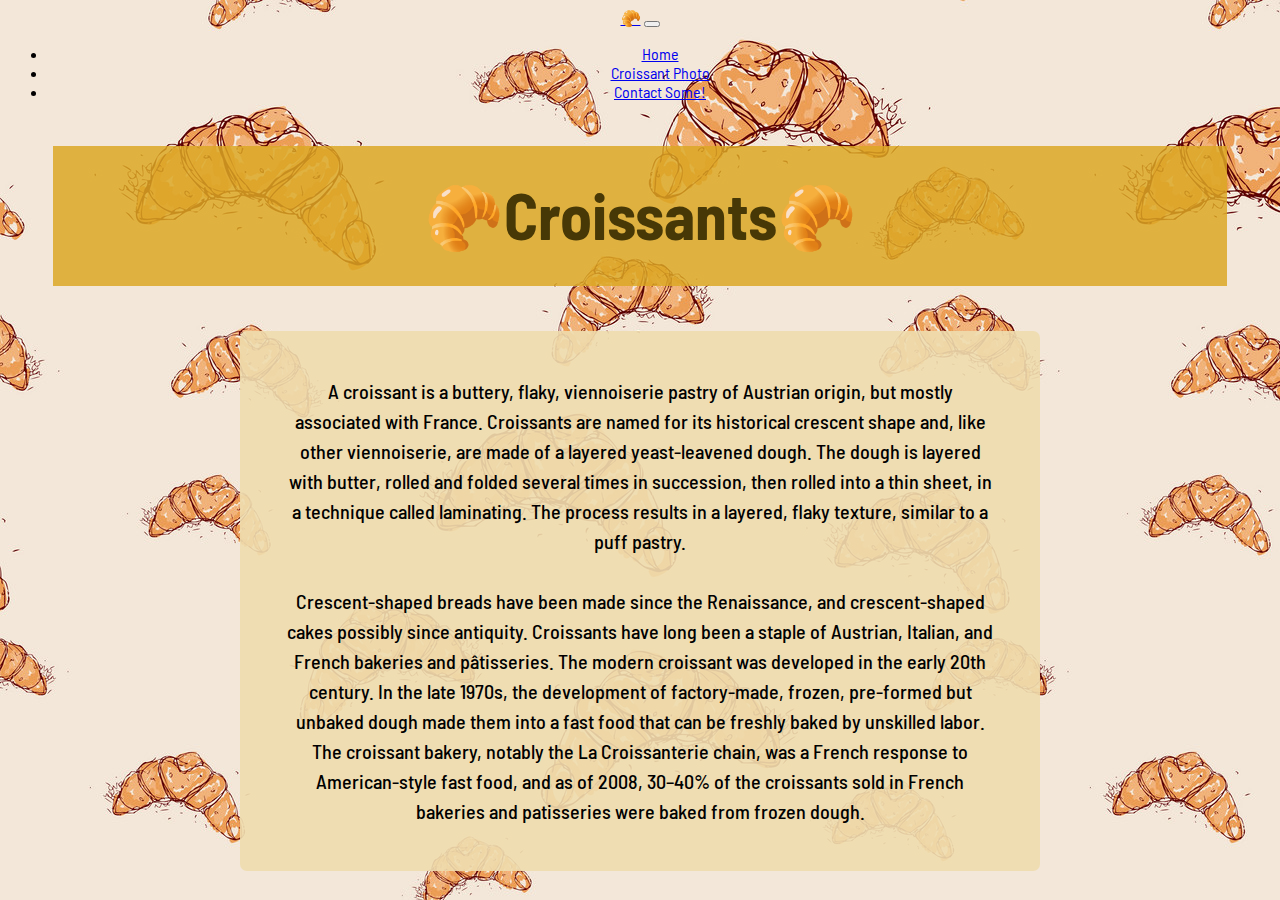
==== index.html @ 992ffbdb "Formatted and added images to Croissant Photo Page" ====
<!DOCTYPE html>
<html lang="en">
  <head>
    <meta charset="UTF-8" />
    <meta http-equiv="X-UA-Compatible" content="IE=edge" />
    <meta name="viewport" content="width=device-width, initial-scale=1.0" />
    <title>Home</title>

    <!---GOOGLE FONTS-->
    <link rel="preconnect" href="https://fonts.googleapis.com" />
    <link rel="preconnect" href="https://fonts.gstatic.com" crossorigin />
    <link
      href="https://fonts.googleapis.com/css2?family=Barlow+Semi+Condensed:ital,wght@0,100;0,200;0,300;0,400;0,500;0,600;0,700;0,800;0,900;1,100;1,200;1,300;1,400;1,500;1,600;1,700;1,800;1,900&display=swap"
      rel="stylesheet"
    />

    <!--BOOTSTRAP CSS-->

    <link
      href="https://cdn.jsdelivr.net/npm/bootstrap@5.0.2/dist/css/bootstrap.min.css"
      rel="stylesheet"
      integrity="sha384-EVSTQN3/azprG1Anm3QDgpJLIm9Nao0Yz1ztcQTwFspd3yD65VohhpuuCOmLASjC"
      crossorigin="anonymous"
    />

    <!--BOOTSTRAP JS-->

    <script
      src="https://cdn.jsdelivr.net/npm/bootstrap@5.0.2/dist/js/bootstrap.bundle.min.js"
      integrity="sha384-MrcW6ZMFYlzcLA8Nl+NtUVF0sA7MsXsP1UyJoMp4YLEuNSfAP+JcXn/tWtIaxVXM"
      crossorigin="anonymous"
    ></script>

    <link rel="stylesheet" href="/styles/index.css" />
  </head>
  <body>
    <!--NAVBAR-->

    <nav class="navbar navbar-expand-lg navbar-light bg-light text-center">
      <div class="container">
        <a class="navbar-brand" href="#">🥐</a>
        <button
          class="navbar-toggler"
          type="button"
          data-bs-toggle="collapse"
          data-bs-target="#navbarNav"
          aria-controls="navbarNav"
          aria-expanded="false"
          aria-label="Toggle navigation"
        >
          <span class="navbar-toggler-icon"></span>
        </button>
        <div class="collapse navbar-collapse" id="navbarNav">
          <ul class="navbar-nav">
            <li class="nav-item">
              <a class="nav-link active" aria-current="page" href="/index.html"
                >Home</a
              >
            </li>
            <li class="nav-item">
              <a class="nav-link" href="/photo.html">Croissant Photo</a>
            </li>
            <li class="nav-item">
              <a class="nav-link" href="/contact.html">Contact Some!</a>
            </li>
          </ul>
        </div>
      </div>
    </nav>

    <h1>🥐Croissants🥐</h1>

    <section class="text-container">
      <p>
        A croissant is a buttery, flaky, viennoiserie pastry of Austrian origin,
        but mostly associated with France. Croissants are named for its
        historical crescent shape and, like other viennoiserie, are made of a
        layered yeast-leavened dough. The dough is layered with butter, rolled
        and folded several times in succession, then rolled into a thin sheet,
        in a technique called laminating. The process results in a layered,
        flaky texture, similar to a puff pastry.
        <br />
        <br />
        Crescent-shaped breads have been made since the Renaissance, and
        crescent-shaped cakes possibly since antiquity. Croissants have long
        been a staple of Austrian, Italian, and French bakeries and pâtisseries.
        The modern croissant was developed in the early 20th century. In the
        late 1970s, the development of factory-made, frozen, pre-formed but
        unbaked dough made them into a fast food that can be freshly baked by
        unskilled labor. The croissant bakery, notably the La Croissanterie
        chain, was a French response to American-style fast food, and as of
        2008, 30–40% of the croissants sold in French bakeries and patisseries
        were baked from frozen dough.
      </p>
    </section>
  </body>
</html>
---- styles/index.css ----
:root {
  --primary-colour: #dba724d7;
  --secondary-colour: #eedcaee8;
}

body {
  display: block;
  text-align: center;
  font-family: "Barlow Semi Condensed", sans-serif;
  background-image: url(/images/croissant-background.jpg);
}

h1 {
  font-size: 48pt;
  margin: 45px;
  background-color: var(--primary-colour);
  padding: 30px;
  display: flex;
  justify-content: center;
  color: rgb(71, 56, 6);
}

p {
  font-size: 15pt;
  line-height: 1.5;
  font-weight: 500;
  margin-top: 30px;
  background-color: var(--secondary-colour);
  padding: 45px;
  border-radius: 7px;
}

.text-container {
  max-width: 800px;
  text-align: center;
  display: block;
  margin: 0 auto;
}
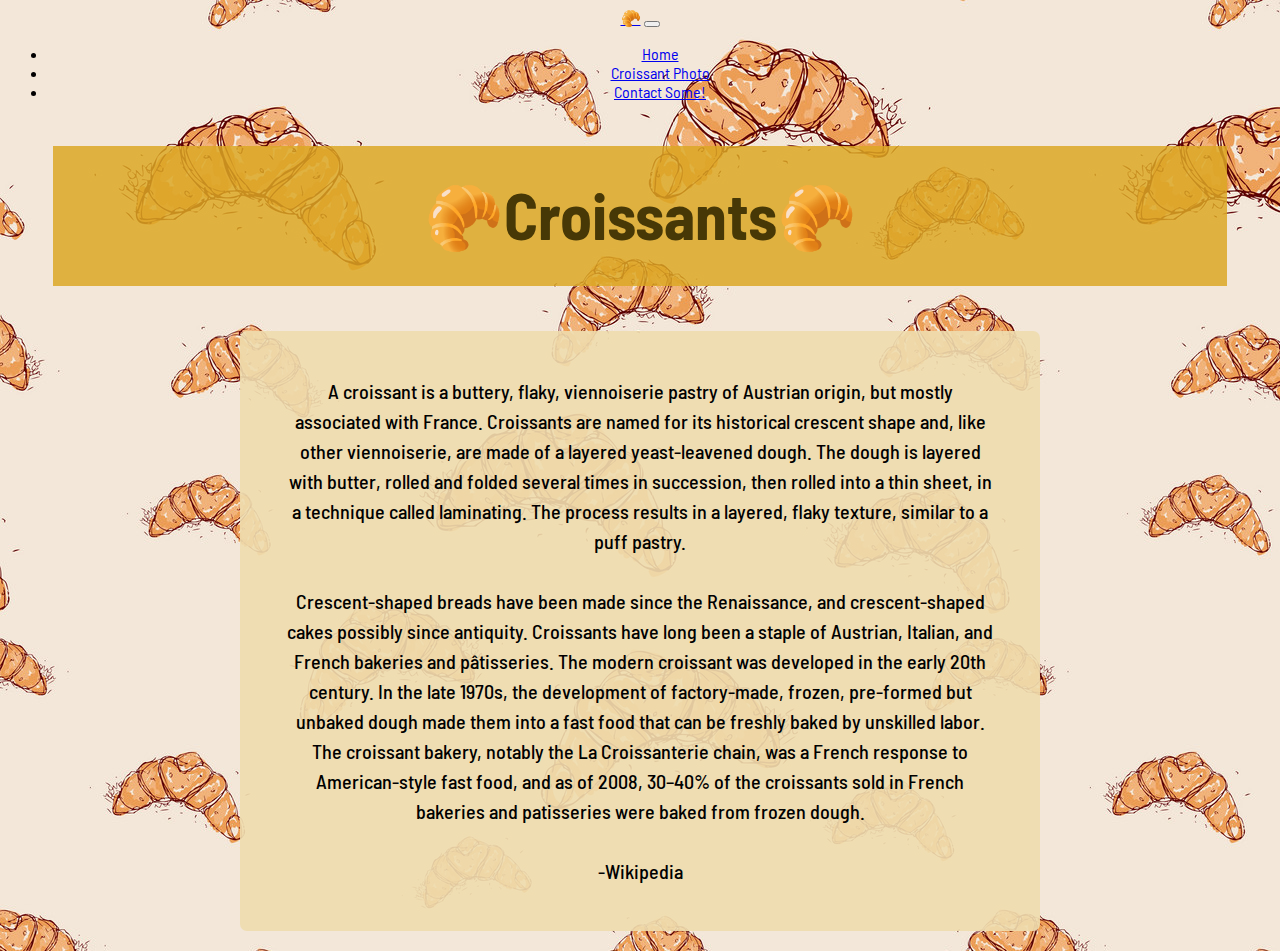
==== commit 8e7b368c: "Added author on homepage" ====
--- a/index.html
+++ b/index.html
@@ -91,6 +91,9 @@
         chain, was a French response to American-style fast food, and as of
         2008, 30–40% of the croissants sold in French bakeries and patisseries
         were baked from frozen dough.
+        <br />
+        <br />
+        -Wikipedia
       </p>
     </section>
   </body>
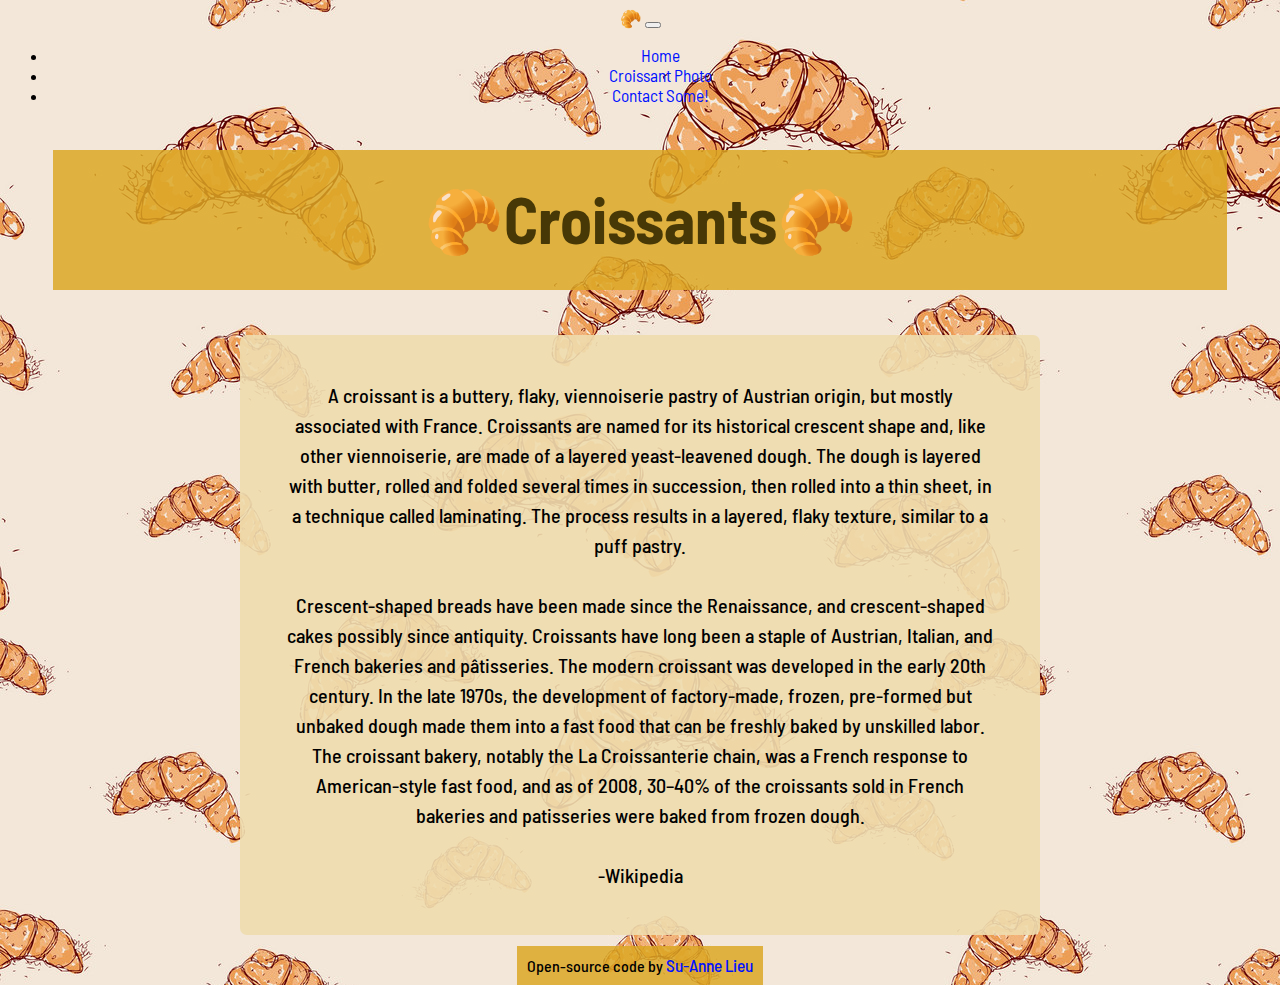
==== commit 74239450: "Added Footer" ====
--- a/index.html
+++ b/index.html
@@ -96,5 +96,12 @@
         -Wikipedia
       </p>
     </section>
+
+    <footer>
+      <span class="footer">
+        Open-source code by
+        <a href="https://linkedin.com/in/su-anne-lieu">Su-Anne Lieu</a>
+      </span>
+    </footer>
   </body>
 </html>
--- a/styles/index.css
+++ b/styles/index.css
@@ -30,9 +30,31 @@
   border-radius: 7px;
 }
 
+footer {
+  font-weight: 500;
+}
+
+a {
+  cursor: pointer;
+  font-size: 13pt;
+  text-decoration: none;
+  color: rgb(0, 17, 255);
+  transition: all 150ms ease-in-out;
+}
+
+a:hover {
+  text-decoration: underline;
+  color: black;
+}
+
 .text-container {
   max-width: 800px;
   text-align: center;
   display: block;
   margin: 0 auto;
 }
+
+.footer {
+  background-color: var(--primary-colour);
+  padding: 10px;
+}
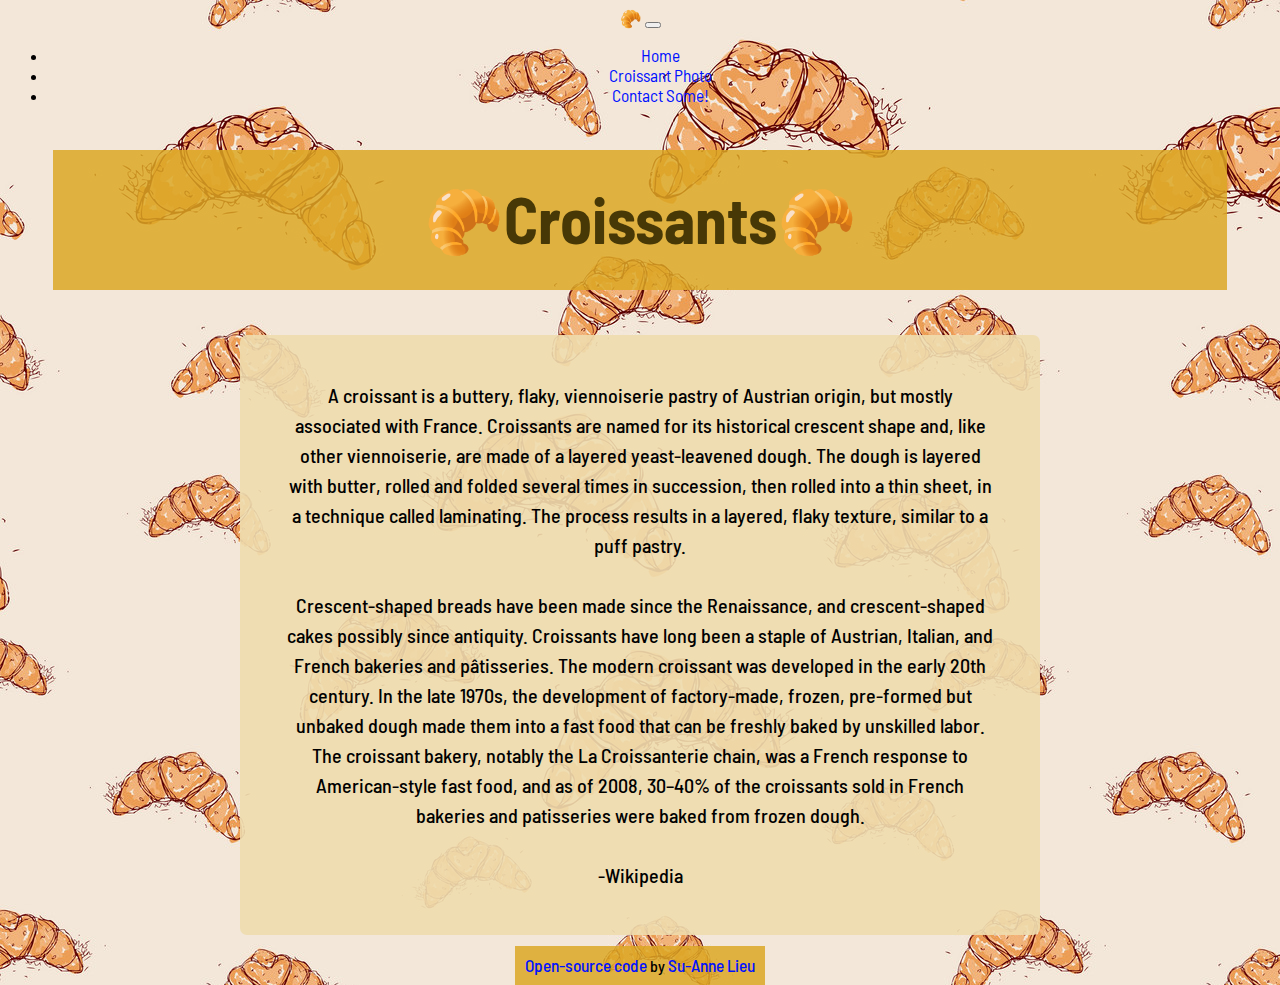
==== commit 73eab85b: "Updated Footer" ====
--- a/index.html
+++ b/index.html
@@ -99,7 +99,7 @@
 
     <footer>
       <span class="footer">
-        Open-source code by
+        <a href="https://github.com/SueL28/Croissant">Open-source code</a> by
         <a href="https://linkedin.com/in/su-anne-lieu">Su-Anne Lieu</a>
       </span>
     </footer>
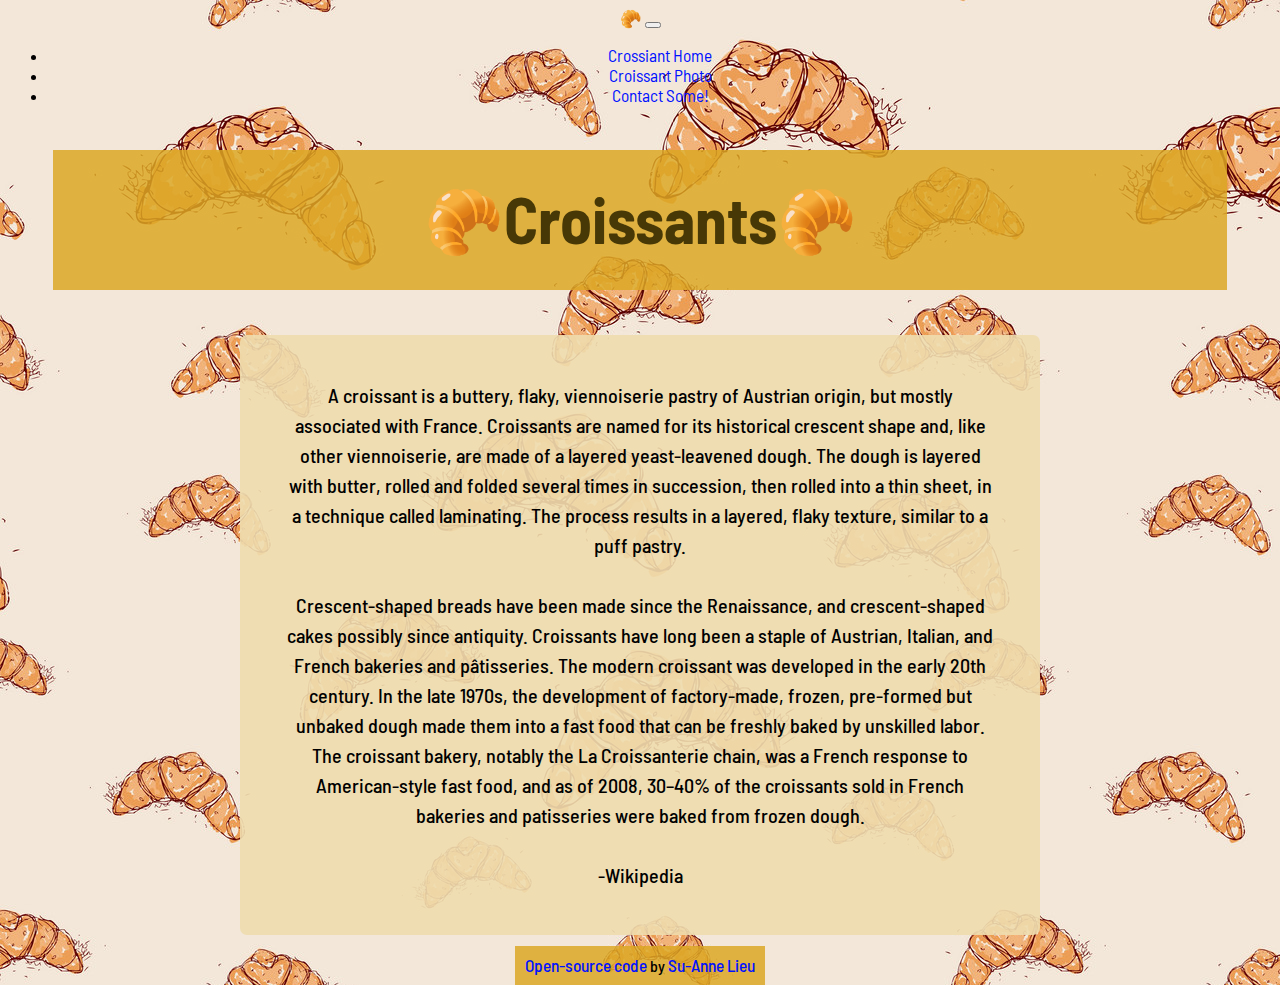
==== commit 132b4d6c: "Updated index title" ====
--- a/index.html
+++ b/index.html
@@ -54,7 +54,7 @@
           <ul class="navbar-nav">
             <li class="nav-item">
               <a class="nav-link active" aria-current="page" href="/index.html"
-                >Home</a
+                >Crossiant Home</a
               >
             </li>
             <li class="nav-item">
